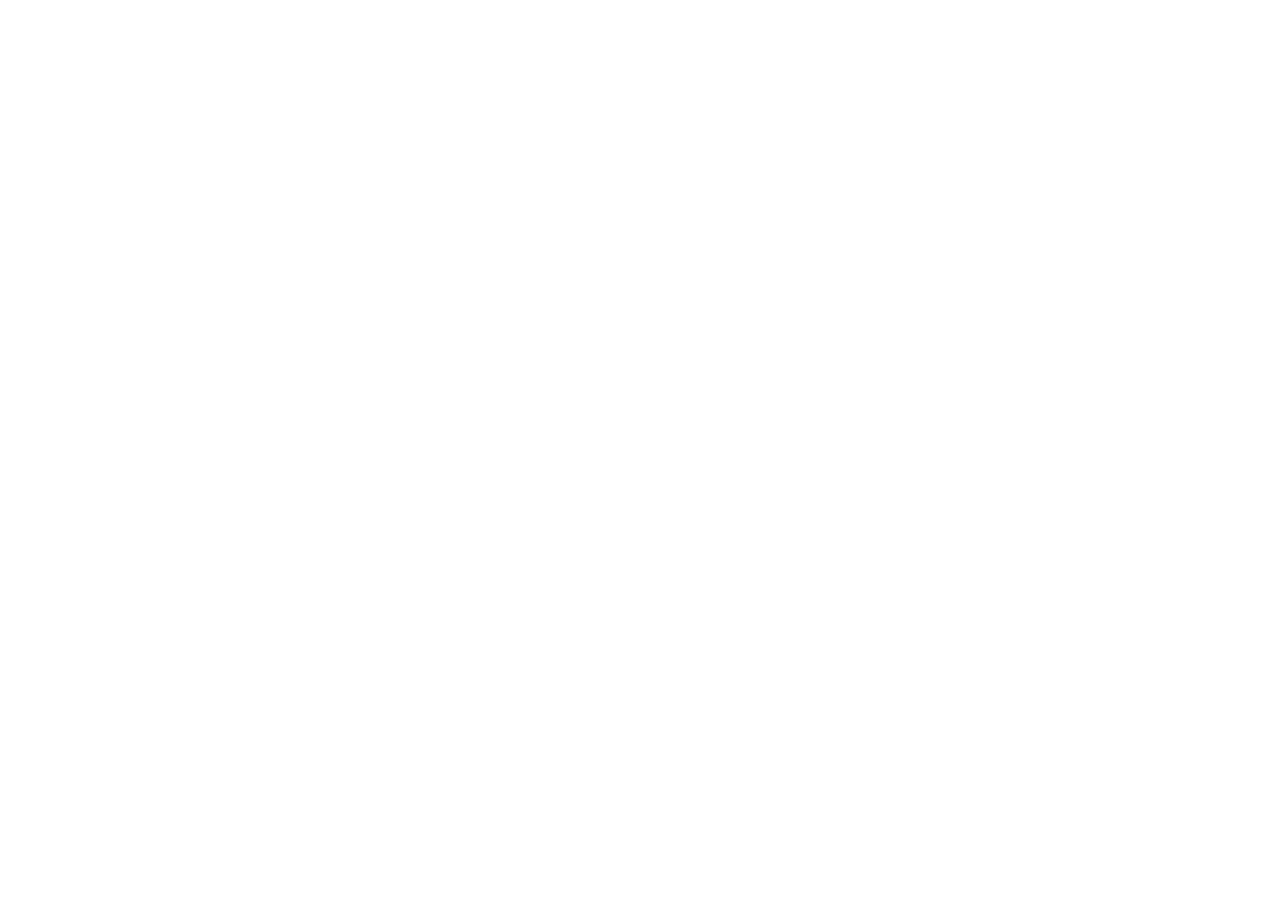
==== index.html @ be2d2241 "Mon 1er commit base du projet" ====
<!DOCTYPE html>
<html lang="en">
<head>
    <meta charset="UTF-8">
    <meta name="viewport" content="width=device-width, initial-scale=1.0">
    <link rel="stylesheet" href="/css/style.css">
    <title>Document</title>
</head>
<body>
    <script src="js/script.js"></script>
</body>
</html>
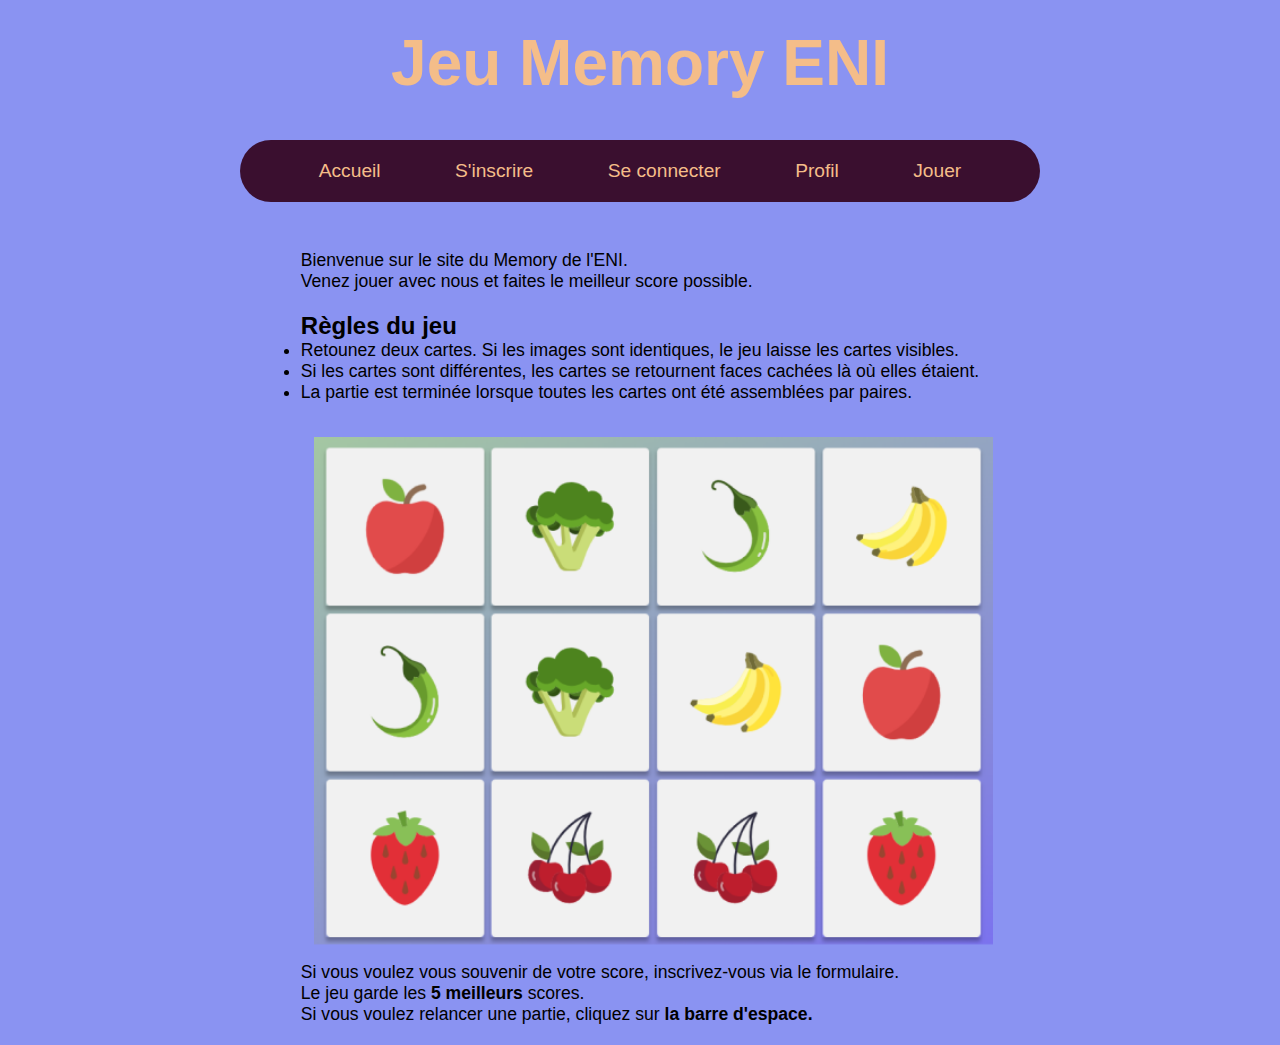
==== commit 85bbf8e3: "My commit of the day" ====
--- a/index.html
+++ b/index.html
@@ -4,9 +4,38 @@
     <meta charset="UTF-8">
     <meta name="viewport" content="width=device-width, initial-scale=1.0">
     <link rel="stylesheet" href="/css/style.css">
-    <title>Document</title>
+    <link rel="stylesheet" href="/css/index-style.css">
+    <title>Accueil - Jeu Memory ENI</title>
 </head>
 <body>
+    <main>
+        <h1>Jeu Memory ENI</h1>
+        <nav>
+            <ul>
+                <li><a href="/index.html">Accueil</a></li>
+                <li><a href="/sign-up.html">S'inscrire</a></li>
+                <li><a href="/sign-in.html">Se connecter</a></li>
+                <li><a href="/profile.html">Profil</a></li>
+                <li><a href="/play.html">Jouer</a></li>
+            </ul>
+        </nav>
+        <section>
+            <p>Bienvenue sur le site du Memory de l'ENI. <br>
+                Venez jouer avec nous et faites le meilleur score possible.
+            </p>
+            <h2>Règles du jeu</h2>
+            <ul>
+                <li>Retounez deux cartes. Si les images sont identiques, le jeu laisse les cartes visibles.</li>
+                <li>Si les cartes sont différentes, les cartes se retournent faces cachées là où elles étaient.</li>
+                <li>La partie est terminée lorsque toutes les cartes ont été assemblées par paires.</li>
+            </ul>
+            <img src="/images/memory_detail.png" alt="Prévisualisation du jeu de memory.">
+            <p>Si vous voulez vous souvenir de votre score, inscrivez-vous via le formulaire. <br>
+                Le jeu garde les <strong>5 meilleurs</strong> scores. <br>
+                Si vous voulez relancer une partie, cliquez sur <strong>la barre d'espace.</strong>
+            </p>
+        </section>
+    </main>
     <script src="js/script.js"></script>
 </body>
 </html>--- a/css/style.css
+++ b/css/style.css
@@ -0,0 +1,124 @@
+* {
+    margin: 0px;
+    box-sizing: border-box;
+    padding: 0px;;
+}
+
+
+body, main {
+    display: flex;
+    justify-content: center;;
+    align-items: flex-start;
+    height: 100vh;
+    margin: 0;
+    background-color: #8a93f2;
+    font-family: 'Segoe UI', Tahoma, Geneva, Verdana, sans-serif;
+    padding-top: 1%;
+}
+
+
+main {
+    flex-direction: column;
+    width: 80vw;
+    max-width: 800px;
+    height: auto;
+    align-items: center;
+}
+
+
+h1 {
+    color: #f4bd89;
+    font-size: 4rem;
+    font-weight: 900;
+    margin-bottom: 5%;
+}
+
+
+nav {
+    width: 100%;
+    display: flex;
+    align-items: center;
+    justify-content: center;
+    margin-bottom: 3%;
+}
+
+nav li {
+    list-style: none;
+    margin : 4px;
+
+}
+
+nav a {
+    text-decoration: none;
+    color: #f4bd89;
+    font-size: 1.2rem;
+}
+
+nav a:hover {
+    color: rgb(209, 30, 179);
+}
+
+nav ul {
+    display: flex;
+    gap: 1%;
+    width: 100%;
+    background-color: #3a0f2f ;
+    padding: 2%;
+    align-items: center;
+    justify-content: space-evenly;
+    border-radius: 50px;
+
+}
+
+p, ul {
+    margin-bottom: 3%;
+    font-size: 1.1rem;
+}
+
+input {
+    max-width: 300px;
+    border-radius: 50px;
+    border: none;
+    height: 1.5rem;
+    padding: 8px 16px;
+}
+
+label {
+    font-size: 1.1rem;
+    ;
+}
+
+fieldset div {
+    display: flex;
+    flex-direction: column;
+    width: 100%;
+}
+
+fieldset {
+    display: flex;
+    flex-direction: column;
+    gap: 10px;
+    max-width: 800px;
+    width: 80vw;
+    height: auto;
+    align-items: center;
+
+}
+
+button {
+    border-radius: 50px;
+    border: none;
+    height: auto;
+    padding: 12px 24px;
+    font-size: 1.1rem;;
+}
+
+button:hover {
+    cursor: pointer;
+    background-color: grey;
+}
+
+.buttons {
+    width: fit-content;
+    display: block;
+}--- a/css/index-style.css
+++ b/css/index-style.css
@@ -0,0 +1,4 @@
+img {
+    margin: 2%;
+    width: 100%;
+}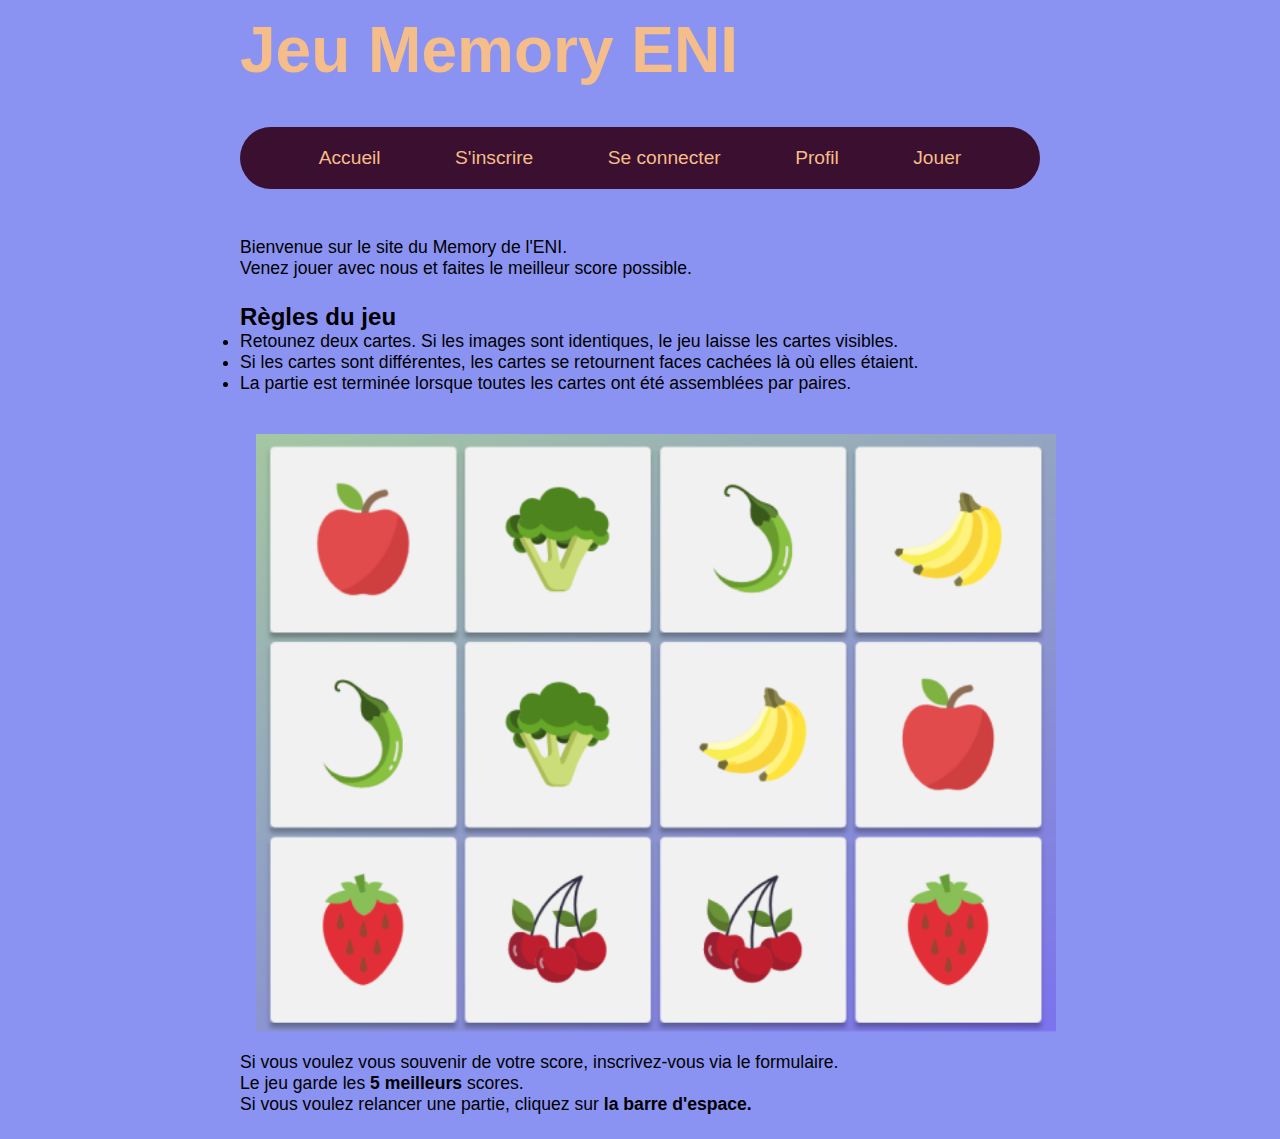
==== commit 0cf4428a: "My commit of the day" ====
--- a/index.html
+++ b/index.html
@@ -8,7 +8,7 @@
     <title>Accueil - Jeu Memory ENI</title>
 </head>
 <body>
-    <main>
+    <div class="context">
         <h1>Jeu Memory ENI</h1>
         <nav>
             <ul>
@@ -35,7 +35,7 @@
                 Si vous voulez relancer une partie, cliquez sur <strong>la barre d'espace.</strong>
             </p>
         </section>
-    </main>
+    </div>
     <script src="js/script.js"></script>
 </body>
 </html>--- a/css/style.css
+++ b/css/style.css
@@ -5,7 +5,7 @@
 }
 
 
-body, main {
+body, context {
     display: flex;
     justify-content: center;;
     align-items: flex-start;
@@ -17,7 +17,7 @@
 }
 
 
-main {
+.context {
     flex-direction: column;
     width: 80vw;
     max-width: 800px;
@@ -75,7 +75,7 @@
     font-size: 1.1rem;
 }
 
-input {
+/* input {
     max-width: 300px;
     border-radius: 50px;
     border: none;
@@ -121,4 +121,4 @@
 .buttons {
     width: fit-content;
     display: block;
-}+} */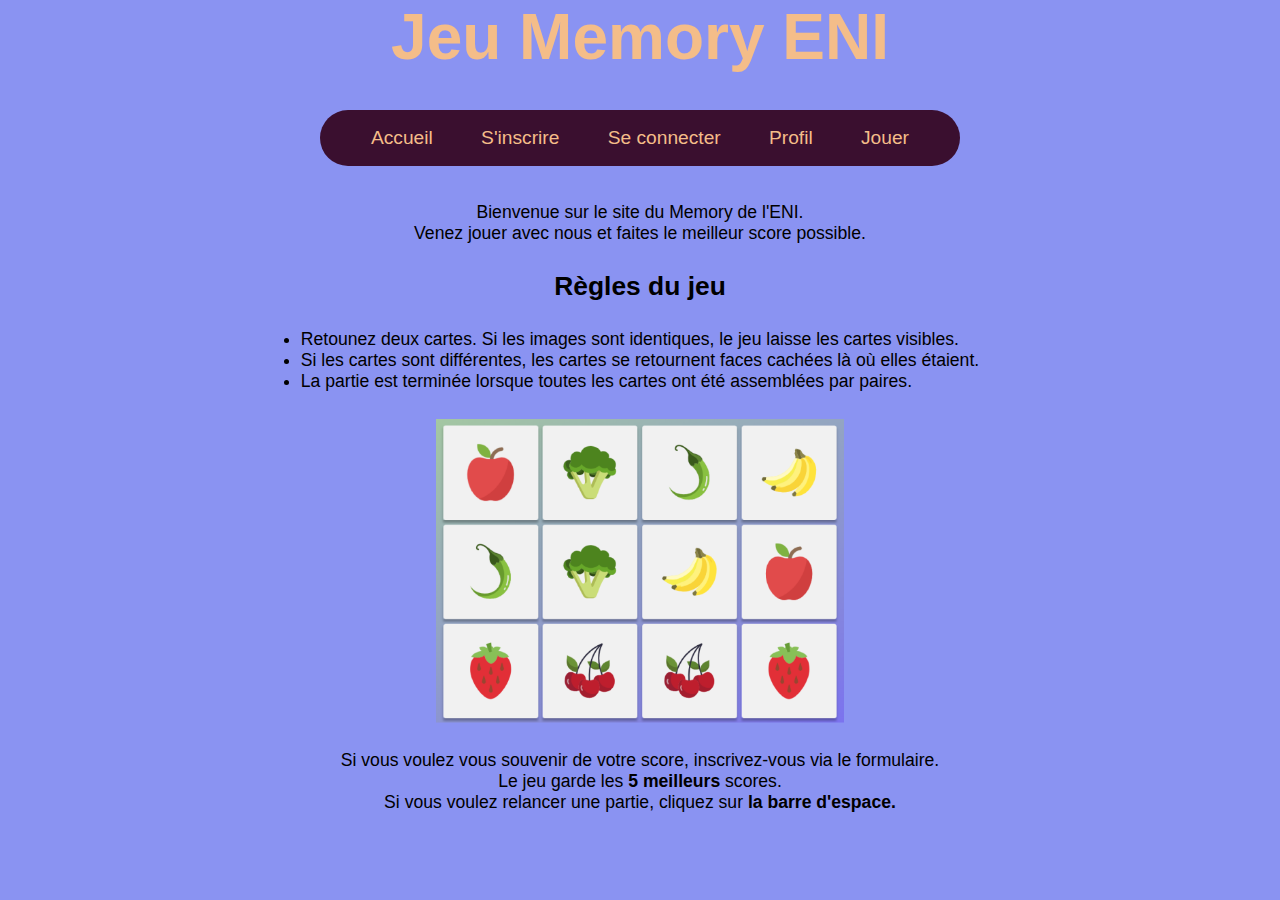
==== commit 71119d43: "Edit css - v01" ====
--- a/index.html
+++ b/index.html
@@ -4,7 +4,6 @@
     <meta charset="UTF-8">
     <meta name="viewport" content="width=device-width, initial-scale=1.0">
     <link rel="stylesheet" href="/css/style.css">
-    <link rel="stylesheet" href="/css/index-style.css">
     <title>Accueil - Jeu Memory ENI</title>
 </head>
 <body>
--- a/css/style.css
+++ b/css/style.css
@@ -1,50 +1,57 @@
 * {
     margin: 0px;
     box-sizing: border-box;
-    padding: 0px;;
+    padding: 0px;
 }
 
 
-body, context {
+img {
+
+    width: 60%;
+}
+
+body {
+
+    height: 100vh;
     display: flex;
-    justify-content: center;;
-    align-items: flex-start;
-    height: 100vh;
-    margin: 0;
+    flex-direction: column;
     background-color: #8a93f2;
     font-family: 'Segoe UI', Tahoma, Geneva, Verdana, sans-serif;
-    padding-top: 1%;
+    font-size: 1.1rem;
 }
 
 
+
 .context {
+    display: flex;
     flex-direction: column;
-    width: 80vw;
-    max-width: 800px;
+    align-items: center;
+    width: 100%;
+    gap: 4vh;
     height: auto;
-    align-items: center;
+
 }
-
 
 h1 {
     color: #f4bd89;
     font-size: 4rem;
     font-weight: 900;
-    margin-bottom: 5%;
+    text-align: center;
+
 }
 
 
 nav {
-    width: 100%;
+    width: 50vw;
     display: flex;
     align-items: center;
     justify-content: center;
-    margin-bottom: 3%;
+
 }
 
 nav li {
     list-style: none;
-    margin : 4px;
+    margin: 4px;
 
 }
 
@@ -62,63 +69,113 @@
     display: flex;
     gap: 1%;
     width: 100%;
-    background-color: #3a0f2f ;
+    background-color: #3a0f2f;
     padding: 2%;
     align-items: center;
     justify-content: space-evenly;
-    border-radius: 50px;
+    border-radius: 50vw;
 
 }
 
-p, ul {
-    margin-bottom: 3%;
+p,
+ul {
     font-size: 1.1rem;
 }
 
-/* input {
-    max-width: 300px;
-    border-radius: 50px;
-    border: none;
-    height: 1.5rem;
-    padding: 8px 16px;
-}
 
-label {
-    font-size: 1.1rem;
-    ;
-}
-
-fieldset div {
+section {
     display: flex;
     flex-direction: column;
-    width: 100%;
-}
-
-fieldset {
-    display: flex;
-    flex-direction: column;
-    gap: 10px;
-    max-width: 800px;
-    width: 80vw;
-    height: auto;
+    text-align: center;
+    gap: 3vh;
     align-items: center;
 
 }
 
-button {
-    border-radius: 50px;
-    border: none;
-    height: auto;
-    padding: 12px 24px;
-    font-size: 1.1rem;;
+section ul {
+    text-align: left;
 }
 
-button:hover {
-    cursor: pointer;
-    background-color: grey;
+form {
+    display: flex;
+    flex-direction: column;
+    gap: 1.5vh;
+    width: 30vw;
+    background-color: rgb(37, 85, 241);
+    border-radius: 1.5vw;
+    color: white;
+    padding: 1.5vw;
+    font-size: 1.2rem;
+}
+
+img.status {
+    width: 24px;
+}
+
+label{
+    display: flex;
+    gap: 1vw;
+}
+
+fieldset {
+    border-style: solid;
+    border-width: 4px;
+    background-color: #3a0f2f;
+}
+
+legend.legend {
+    font-size: 2rem;
+    font-weight: 600;
+}
+
+form div {
+   display: flex;
+    flex-direction: column;
+    gap: 0.5vh;
+
+}
+
+form div input {
+    width: 100%;
+    height: 3.5vh;
+    border-radius: 0.5vh;
+    padding-left: 0.5vw;
+    padding-right: 0.5vw;
+    border:none;
+    font-size: inherit;
+}
+
+form div input:active {
+    border-style: solid 1px magenta;
 }
 
 .buttons {
-    width: fit-content;
-    display: block;
-} */+    display: flex;
+    flex-direction: row;
+    justify-content: space-around;
+
+}
+
+button {
+    display: inline-block;
+    width: 33%;
+    height: 4.5vh;
+    border-radius: 0.5vh;
+    border: none;
+    font-size: 1rem;
+    font-weight: 600;
+    background-color: gray;
+}
+
+button:first-child, button.orange {
+    background-color:#f4bd89;
+    color: #3a0f2f;
+}
+
+
+
+.message-below-input {
+    height: 12px;
+    font-size: 1rem;
+
+}